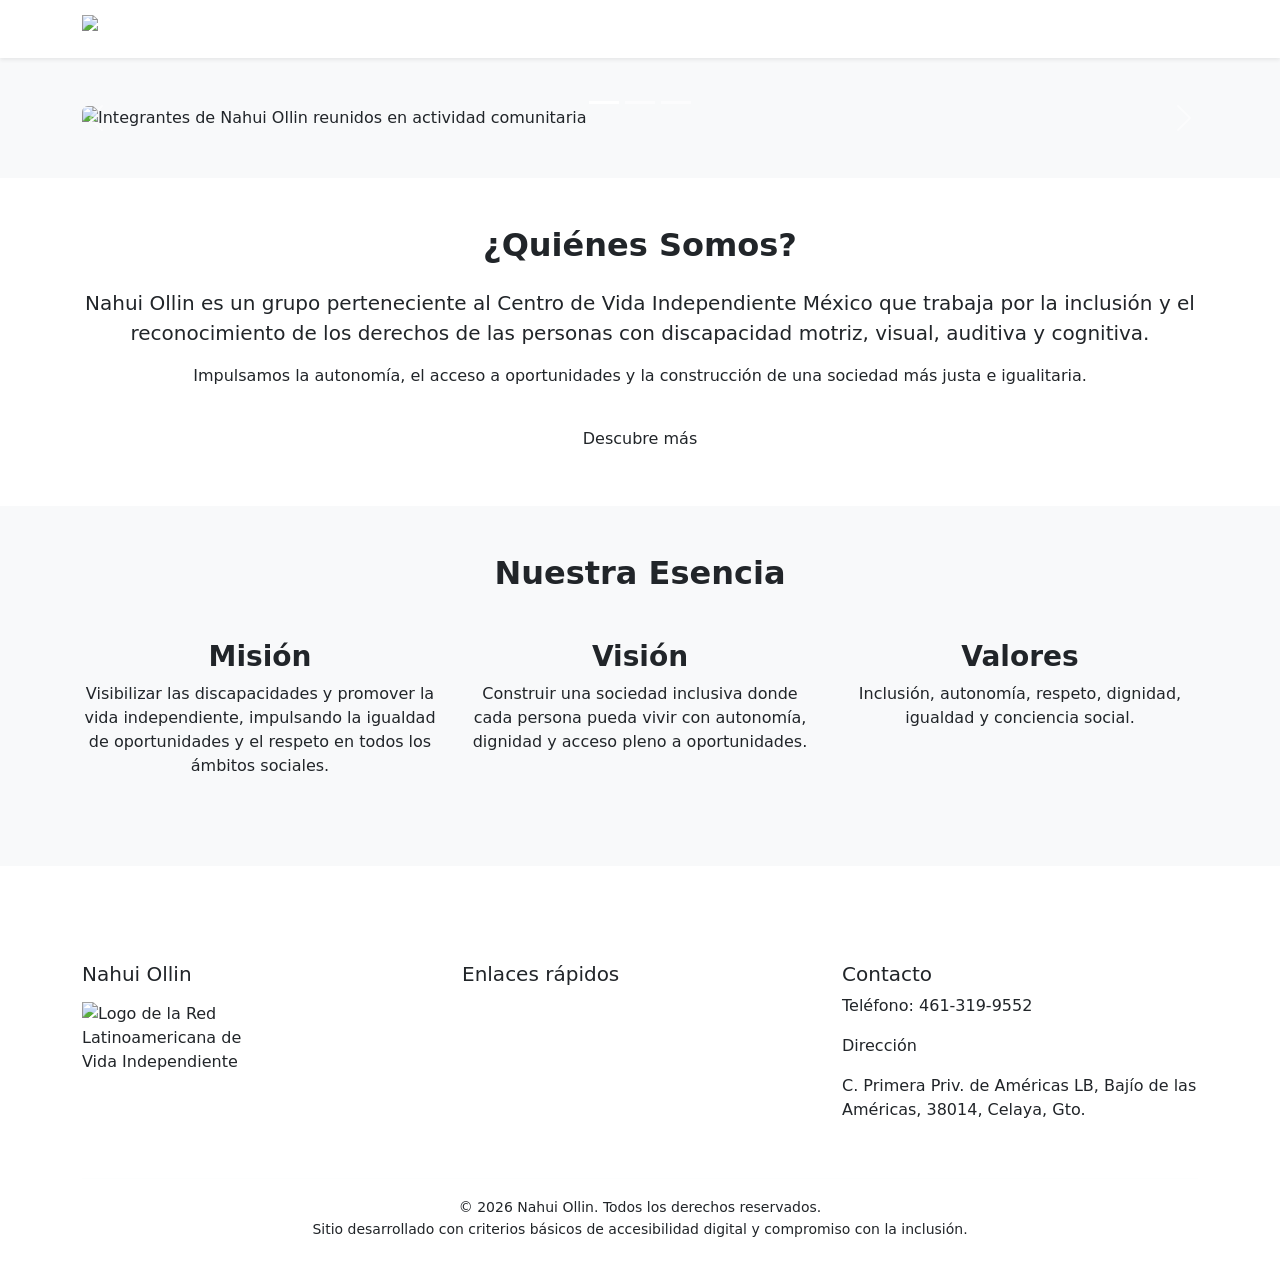
==== index.html @ f0192442 "Add files via upload" ====
<!DOCTYPE html>
<html lang="es">
<head>
    <meta charset="UTF-8">
    <meta name="viewport" content="width=device-width, initial-scale=1.0">
    <title>Nahui Ollin | Inicio</title>

    <!-- Link Bootstrap -->
         <link href="https://cdn.jsdelivr.net/npm/bootstrap@5.3.3/dist/css/bootstrap.min.css" rel="stylesheet" integrity="sha384-QWTKZyjpPEjISv5WaRU9OFeRpok6YctnYmDr5pNlyT2bRjXh0JMhjY6hW+ALEwIH" crossorigin="anonymous">

         <!-- Link Google Fonts -->
        <link href="https://fonts.googleapis.com/css2?family=Montserrat:wght@400;600;700&display=swap" rel="stylesheet">

        <!-- CSS -->
         <link rel="stylesheet" href="css/estilos.css">
</head>
<body>

<header>
       <nav class="navbar navbar-expand-lg navbar-dark shadow-sm sticky-top">
<div class="container">

       <!-- logo y nombre -->
<a class="navbar-brand fw-bold" href="index.html">
              <img src="img/logo.nahui.jpeg" alt="Logo de Nahui Ollin" width="40" class="me-2 img-fluid">Nahui Ollin
       </a>

       <!-- botón desplegable -->
        <button class="navbar-toggler" type="button" data-bs-toggle="collapse" data-bs-target="#menuPrincipal" aria-controls="menuPrincipal" aria-expanded="false" aria-label="Abrir menú de navegación">
<span class="navbar-toggler-icon"></span>
        </button>

        <!-- menú -->
<div class="collapse navbar-collapse" id="menuPrincipal">
      <ul class="navbar-nav ms-auto">
        <li class="nav-item">
          <a class="nav-link active" aria-current="page" href="index.html">Inicio</a>
        </li>
        <li class="nav-item">
          <a class="nav-link" href="nosotros.html">Nosotros</a>
        </li>
        <li class="nav-item">
          <a class="nav-link" href="programas.html">Programas</a>
        </li>
        <li class="nav-item">
          <a class="nav-link" href="galeria.html">Galería</a>
        </li>
    
        <li class="nav-item">
          <a class="nav-link" href="contacto.html">Contacto</a>
        </li>
      </ul>
    </div>
  </div>
       </nav>
</header>       
<main>

<section class="py-5 bg-light">
  
    <div id="heroCarrusel" class="carousel slide" data-bs-ride="carousel">
      <div class="container">

      <!-- Indicadores -->
      <div class="carousel-indicators">
        <button type="button" data-bs-target="#heroCarrusel" data-bs-slide-to="0" class="active" aria-current="true" aria-label="Slide 1"></button>
        <button type="button" data-bs-target="#heroCarrusel" data-bs-slide-to="1" aria-label="Slide 2"></button>
        <button type="button" data-bs-target="#heroCarrusel" data-bs-slide-to="2" aria-label="Slide 3"></button>
      </div>

      <div class="carousel-inner">

        <!-- Slide 1 -->
        <div class="carousel-item active">
          <img src="img/hero-grupo.jpeg" class="d-block w-100 rounded" alt="Integrantes de Nahui Ollin reunidos en actividad comunitaria">
          <div class="carousel-caption p-4">
            <h1 class="fw-bold">Nahui Ollin</h1>
            <p>Movimiento por la Inclusión y la Vida Independiente.</p>
            <a href="nosotros.html" class="btn btn-verde">Conoce nuestro movimiento</a>
          </div>
        </div>

        <!-- Slide 2 -->
        <div class="carousel-item">
          <img src="img/lona-asociacion.jpeg" class="d-block w-100 rounded" alt="Miembros del grupo sosteniendo la lona de Nahui Ollin">
          <div class="carousel-caption p-4">
            <h2>Un movimiento que se hace visible</h2>
            <p>Promovemos derechos y autonomía para todas las personas con discapacidad.</p>
          </div>
        </div>

        <!-- Slide 3 -->
        <div class="carousel-item">
          <img src="img/evento-com.jpeg" class="d-block w-100 rounded" alt="Actividad comunitaria organizada por Nahui Ollin">
          <div class="carousel-caption p-4">
            <h2>Participación activa</h2>
            <p>Construimos espacios inclusivos y accesibles.</p>
          </div>
        </div>

      </div>

      <!-- Controles -->
      <button class="carousel-control-prev" type="button" data-bs-target="#heroCarrusel" data-bs-slide="prev">
        <span class="carousel-control-prev-icon"></span>
        <span class="visually-hidden">Anterior</span>
      </button>

      <button class="carousel-control-next" type="button" data-bs-target="#heroCarrusel" data-bs-slide="next">
        <span class="carousel-control-next-icon"></span>
        <span class="visually-hidden">Siguiente</span>
      </button>

    </div>
    </div>
</section>

<section class="py-5">
  <div class="container text-center">

    <h2 class="fw-bold mb-4">¿Quiénes Somos?</h2>

    <p class="lead">
      Nahui Ollin es un grupo perteneciente al Centro de Vida Independiente México
      que trabaja por la inclusión y el reconocimiento de los derechos de las
      personas con discapacidad motriz, visual, auditiva y cognitiva.
    </p>

    <p>
      Impulsamos la autonomía, el acceso a oportunidades y la construcción
      de una sociedad más justa e igualitaria.
    </p>

    <a href="nosotros.html" class="btn btn-verde mt-3">
      Descubre más
    </a>

  </div>
</section>

<section class="py-5 bg-light">
  <div class="container">

    <h2 class="text-center fw-bold mb-5">Nuestra Esencia</h2>

    <div class="row text-center">

      <div class="col-md-4 mb-4">
        <h3 class="fw-semibold">Misión</h3>
        <p>
          Visibilizar las discapacidades y promover la vida independiente,
          impulsando la igualdad de oportunidades y el respeto en todos los ámbitos sociales.
        </p>
      </div>

        <div class="col-md-4 mb-4">
        <h3 class="fw-semibold">Visión</h3>
        <p>
          Construir una sociedad inclusiva donde cada persona pueda vivir
          con autonomía, dignidad y acceso pleno a oportunidades.
        </p>
      </div>

      <div class="col-md-4 mb-4">
        <h3 class="fw-semibold">Valores</h3>
        <p>
          Inclusión, autonomía, respeto, dignidad, igualdad y conciencia social.
        </p>
      </div>

    </div>

  </div>
</section>

</main>

<footer>
       <div class="footer-verde py-5 mt-5">
  <div class="container">
    <div class="row">

      <!-- Columna 1 -->
      <div class="col-md-4 mb-4">
        <h5>Nahui Ollin</h5>  
      
       <img src="img/relavin.png.jpeg" alt="Logo de la Red Latinoamericana de Vida Independiente" class="img-fluid mt-2" style="max-width: 180px;"> 
      </div>

      <!-- Columna 2 -->
      <div class="col-md-4 mb-4">
        <h5>Enlaces rápidos</h5>
        <ul class="list-unstyled">
          <li><a href="index.html" class="text-white text-decoration-none">Inicio</a></li>
          <li><a href="nosotros.html" class="text-white text-decoration-none">Nosotros</a></li>
          <li><a href="programas.html" class="text-white text-decoration-none">Programas</a></li>
          <li><a href="galeria.html" class="text-white text-decoration-none">Galería</a></li>
          <li><a href="contacto.html" class="text-white text-decoration-none">Contacto</a></li>        </ul>
      </div>

      <!-- Columna 3 -->
      <div class="col-md-4 mb-4">
        <h5>Contacto</h5>
        <p>Teléfono: 461-319-9552</p>
        <p>Dirección</p>
        <p>C. Primera Priv. de Américas LB, Bajío de las Américas, 38014, Celaya, Gto.</p>
        
      </div>

    </div>

    <!-- Línea inferior -->
    <hr class="border-light">

    <div class="text-center">
      <small>
© 2026 Nahui Ollin. Todos los derechos reservados.
      </small>
      <small class="d-block">
        Sitio desarrollado con criterios básicos de accesibilidad digital y compromiso con la inclusión.
      </small>
    </div>
  </div>
</div>
</footer>

       <script src="https://cdn.jsdelivr.net/npm/bootstrap@5.3.3/dist/js/bootstrap.bundle.min.js" integrity="sha384-YvpcrYf0tY3lHB60NNkmXc5s9fDVZLESaAA55NDzOxhy9GkcIdslK1eN7N6jIeHz" crossorigin="anonymous"></script>
</body>
</html>
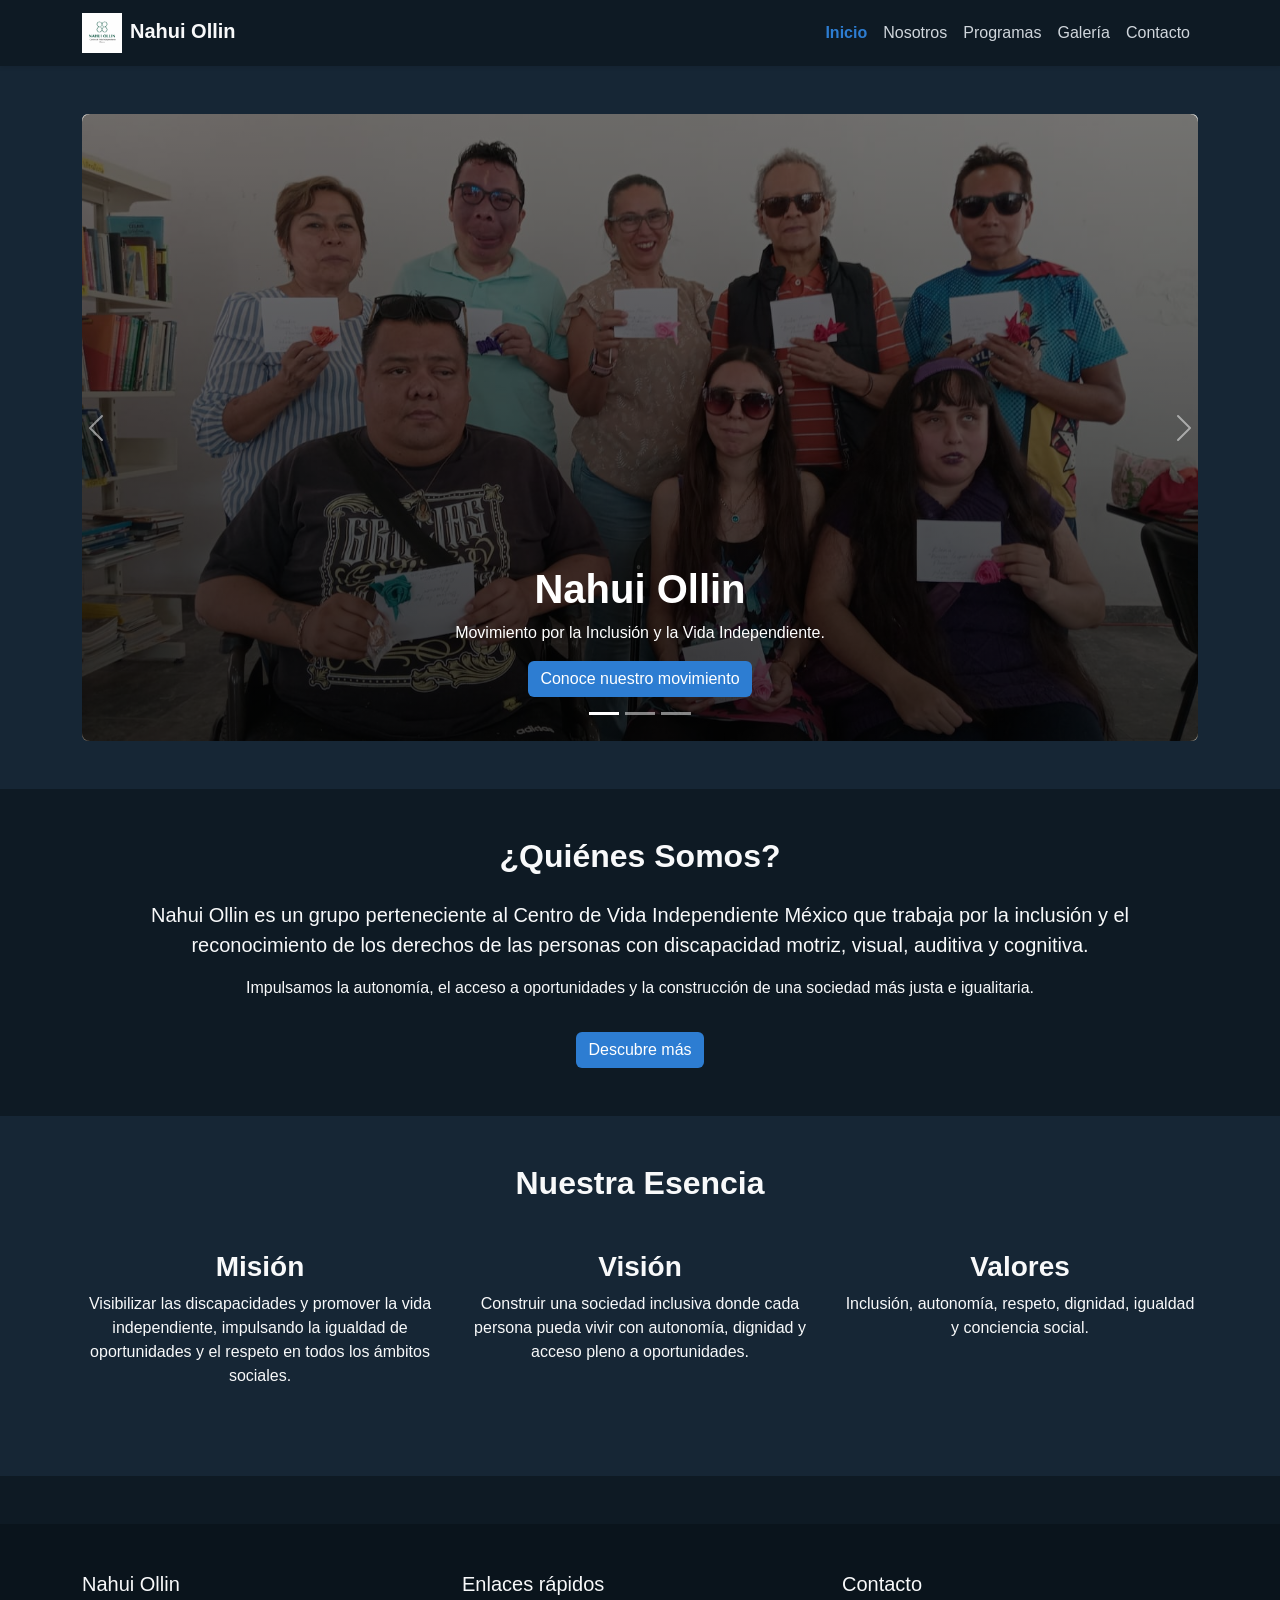
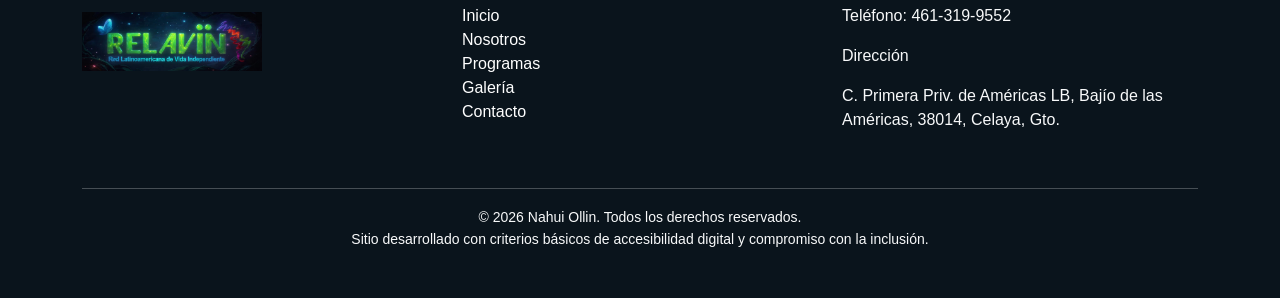
==== commit 8829f24b: "Update index.html" ====
--- a/index.html
+++ b/index.html
@@ -84,7 +84,7 @@
         <div class="carousel-item">
           <img src="img/lona-asociacion.jpeg" class="d-block w-100 rounded" alt="Miembros del grupo sosteniendo la lona de Nahui Ollin">
           <div class="carousel-caption p-4">
-            <h2>Un movimiento que se hace visible</h2>
+            <h1>Un movimiento que se hace visible</h1>
             <p>Promovemos derechos y autonomía para todas las personas con discapacidad.</p>
           </div>
         </div>
@@ -226,4 +226,5 @@
 
        <script src="https://cdn.jsdelivr.net/npm/bootstrap@5.3.3/dist/js/bootstrap.bundle.min.js" integrity="sha384-YvpcrYf0tY3lHB60NNkmXc5s9fDVZLESaAA55NDzOxhy9GkcIdslK1eN7N6jIeHz" crossorigin="anonymous"></script>
 </body>
-</html>+
+</html>
--- a/css/estilos.css
+++ b/css/estilos.css
@@ -0,0 +1,259 @@
+body {
+    font-family: 'Montserrat', sans-serif;
+    background-color: #0E1A24;
+    color: #F8F9FA;
+}
+
+/* Variables */
+:root {
+    --fondo-principal: #0E1A24;
+    --fondo-secundario: #162635;
+    --texto-claro: #F8F9FA;
+    --azul-acento: #2D7DD2;
+    --azul-hover: #1B5FA7;
+}
+
+/* Navbar */
+.navbar {
+    background-color: #0E1A24 !important;
+}
+
+.navbar-brand {
+    color: var(--texto-claro) !important;
+}
+
+.nav-link {
+    color: #D0D6DC !important;
+}
+
+.nav-link.active {
+    color: var(--azul-acento) !important;
+    font-weight: 600;
+}
+
+/* Botones */
+.btn-verde {
+    background-color: var(--azul-acento);
+    color: white;
+    border: none;
+}
+
+.btn-verde:hover {
+    background-color: var(--azul-hover);
+    color: white;
+}
+
+/* Sección alternada */
+.bg-light {
+    background-color: var(--fondo-secundario) !important;
+}
+
+/* Footer */
+.footer-verde {
+    background-color: #0A141C;
+    color: var(--texto-claro);
+}
+
+footer img {
+    opacity: 0,9;
+}
+
+.carousel-item {
+    position: relative;
+}
+
+.carousel-item img {
+    border-radius: 0.5rem;
+}
+
+.carousel-item::before {
+    content: "";
+    position: absolute;
+    inset: 0;
+    background: linear-gradient(
+        to top,
+        rgba(0, 0, 0, 0.75),
+        rgba(0, 0, 0, 0.55)
+    );
+    border-radius: 0.5rem;
+    z-index: 1;
+}
+
+.carousel-caption {
+    z-index: 2;
+}
+
+.pagina-secundaria {
+    background-color:
+    var(--fondo-secundario);
+}
+
+.nav-tabs .nav-link {
+    color: #D0D6DC;
+    border: none;
+}
+
+.nav-tabs .nav-link.active {
+    background-color: var(--azul-acento);
+    color: white;
+    border-radius: 0.5rem;
+}
+
+.accordion-button:focus {
+    box-shadow: none;
+}
+
+.card {
+    transition: transform 0.3s ease, box-shadow 0.3s ease;
+    border-radius: 0.8rem;
+}
+
+.card:hover {
+    transform: translateY(-5px);
+    box-shadow: 0 8px 20px rgba(0, 0, 0, 0.4);
+}
+
+.card {
+    border: 1px solid rgba(255, 255, 255, 0.08);
+}
+
+.card-title {
+    color: var(--azul-acento);
+    margin-bottom: 1rem;
+}
+
+img {
+  transition: transform 0.3s ease;
+}
+
+img:hover {
+  transform: scale(1.03);
+}
+
+/* Modal modo oscuro */
+
+.modal-content{
+background-color: #0f172a; /* azul oscuro */
+color: #ffffff;
+border: none;
+}
+
+.modal-header{
+border-bottom: 1px solid #1e293b;
+}
+
+.modal-body{
+color: #ffffff;
+}
+
+.modal-title{
+color: #ffffff;
+}
+
+/* botón cerrar visible en fondo oscuro */
+
+.btn-close{
+filter: invert(1);
+}
+
+.modal-backdrop.show{
+opacity: 0.85;
+}
+
+#modalImagen{
+border-radius: 8px;
+}
+
+#modalImagen{
+border-radius: 8px;
+}
+
+.filtro-btn{
+margin: 4px;
+}
+
+.filtro-btn.activo{
+background-color: var(--azul-acento);
+color: white;
+}
+
+.filtro-btn{
+background-color: var(--fondo-secundario);
+color: var(--texto-claro);
+border: 1px solid rgba(255,255,255,0.15);
+}
+
+.filtro-btn:hover{
+background-color: var(--azul-acento);
+color: white;
+}
+
+.filtro-btn{
+margin:4px;
+border-radius:6px;
+}
+
+.galeria-item{
+transition: opacity 0.3s ease, transform 0.3s ease;
+}
+
+.galeria-item{
+transition: opacity 0.3s ease, transform 0.3s ease;
+}
+
+.galeria-item.oculto{
+opacity:0;
+transform:scale(0.95);
+}
+
+.galeria-item img{
+width:100%;
+height:220px;
+object-fit:cover;
+object-position:center;
+}
+
+/* Ajustes para celular */
+
+
+.carousel-caption{
+max-width: 600px;
+margin: auto;
+}
+
+
+@media (max-width: 768px){
+
+.carousel-caption{
+bottom: 15px;
+padding: 10px;
+}
+
+.carousel-caption h5{
+font-size: 1.3rem;
+line-height: 1.2;
+}
+
+.carousel-caption p{
+font-size: 0.9rem;
+line-height: 1.3;
+}
+
+.carousel-caption .btn{
+font-size: 0.85rem;
+padding: 6px 12px;
+}
+
+@media (max-width: 768px){
+
+.carousel-item img{
+height: 300px;
+object-fit: cover;
+}
+
+}
+
+
+
+
+
